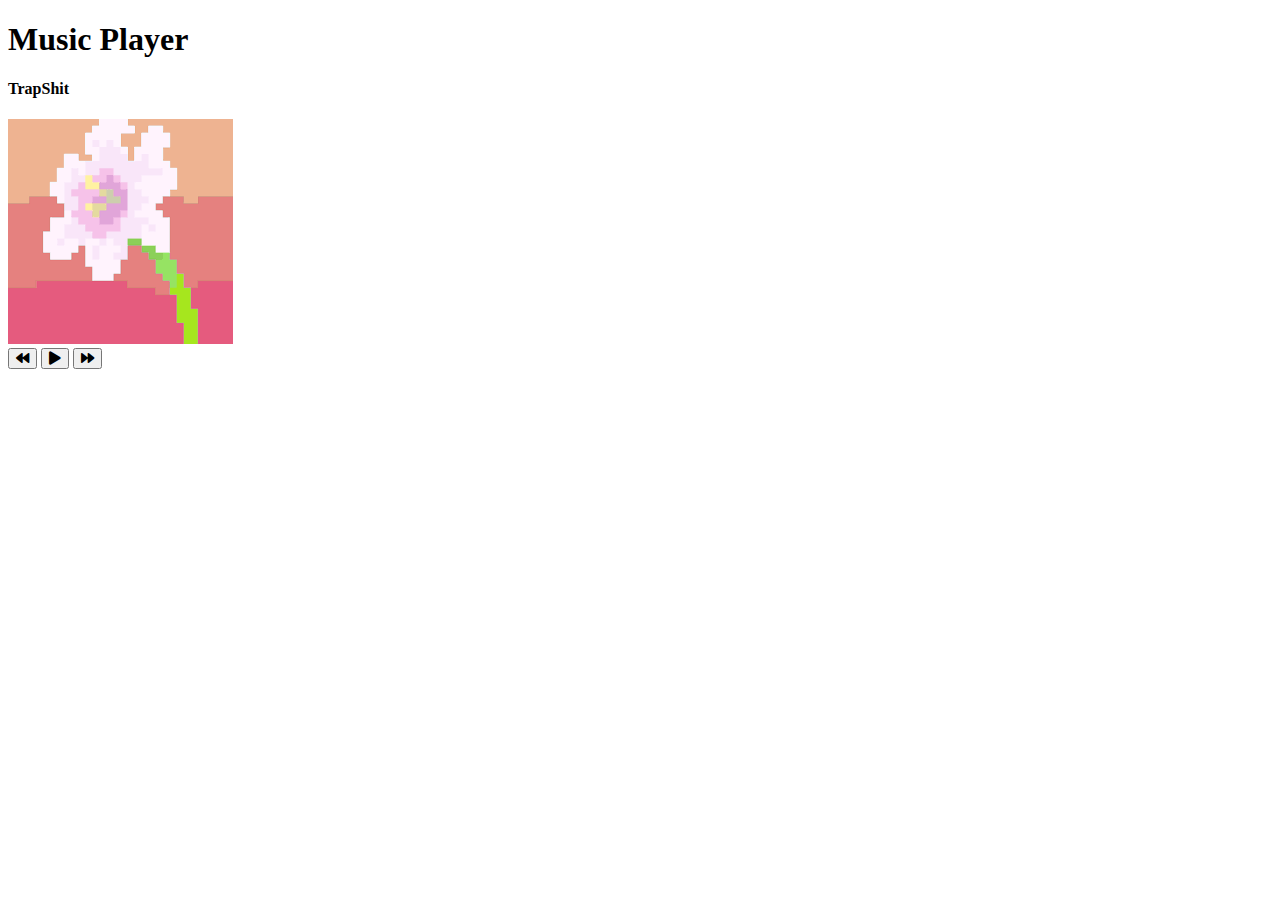
==== Music Player v1.1/index.html @ 8a471878 "Created simple html file" ====
<!DOCTYPE html>
<html lang="en" dir="ltr">
  <head>
    <meta charset="utf-8">
    <link rel="stylesheet" href="styles.css">
    <link rel="stylesheet" href="https://cdnjs.cloudflare.com/ajax/libs/font-awesome/5.15.3/css/all.min.css">
    <title>Music Player</title>
  </head>
  <body>
    <h1>Music Player</h1>
    <div class="music-container">
      <div class="music-info">
        <h4 id="title">TrapShit</h4>
        <div class="progress-container">
          <div class="progress"></div>
        </div>
      </div>

      <audio src="files/track.mp3" id="audio"></audio>
      
      <div class="img-container">
        <img src="files/thumbnail.png" id="thumbnail" alt="Thumbnail">
      </div>


      <div class="controls">
        <button id="prev" type="button" name="button" class="action-btn">
          <i class="fas fa-backward"></i>
        </button>
        <button id="play" type="button" name="button" class="action-btn action-btn-bigger">
          <i class="fas fa-play"></i>
        </button>
        <button id="next" type="button" name="button" class="action-btn">
          <i class="fas fa-forward"></i>
        </button>
      </div>
    </div>

    <script type="text/javascript" src="index.js"></script>
  </body>
</html>
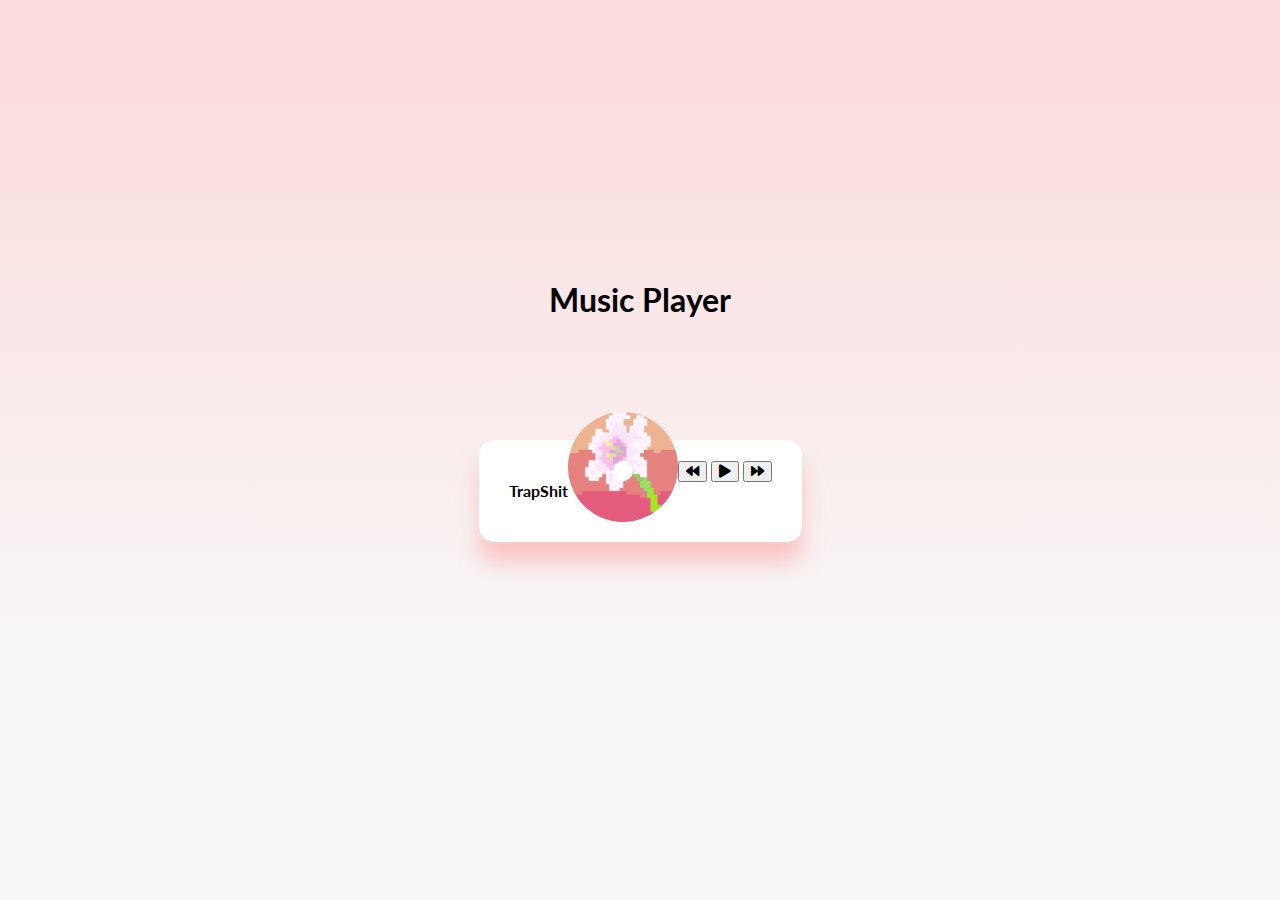
==== commit 4a0acb44: "Updated index.html" ====
--- a/Music Player v1.1/index.html
+++ b/Music Player v1.1/index.html
@@ -17,7 +17,7 @@
       </div>
 
       <audio src="files/track.mp3" id="audio"></audio>
-      
+
       <div class="img-container">
         <img src="files/thumbnail.png" id="thumbnail" alt="Thumbnail">
       </div>
--- a/Music Player v1.1/styles.css
+++ b/Music Player v1.1/styles.css
@@ -0,0 +1,78 @@
+@import url('https://fonts.googleapis.com/css2?family=Lato:wght@300&display=swap');
+
+* {
+  box-sizing: border-box;
+}
+
+body {
+  height: 100vh;
+  margin: 0;
+  font-family: 'Lato', sans-serif;
+
+  background-image: linear-gradient(
+    0deg,
+    rgb(247, 247, 247) 23.8%,
+    rgb(252, 221, 221) 92%
+  );
+
+  display: flex;
+  flex-direction: column;
+  align-items: center;
+  justify-content: center;
+}
+
+.music-container {
+  background-color: white;
+  border-radius: 15px;
+  box-shadow: 0 20px 20px 0 rgba(252, 169, 169, 0.6);
+  display: flex;
+  padding: 20px 30px;
+  position: relative;
+  margin: 100px 0;
+  z-index: 10;
+}
+
+.img-container {
+  position: relative;
+  width: 110px;
+}
+
+.img-container::after {
+  content: '';
+  background-color: white;
+  height: 20px;
+  width: 20px;
+  position: absolute;
+  left: 50%;
+  bottom: 50%;
+  border-radius: 50%;
+
+  transform: translate(-50%, -50%);
+}
+
+.img-container img {
+  width: inherit;
+  height: 110px;
+  border-radius: 50%;
+  object-fit: cover;
+  position: absolute;
+  bottom: 0;
+  left: 0;
+
+  animation: rotate 3s linear infinite;
+  animation-play-state: paused;
+}
+
+.music-container.play .img-container img{
+  animation-play-state: running;
+}
+
+@keyframes rotate {
+  from {
+    transform: rotate(0deg);
+  }
+
+  to {
+    transform: rotate(360deg);
+  }
+}
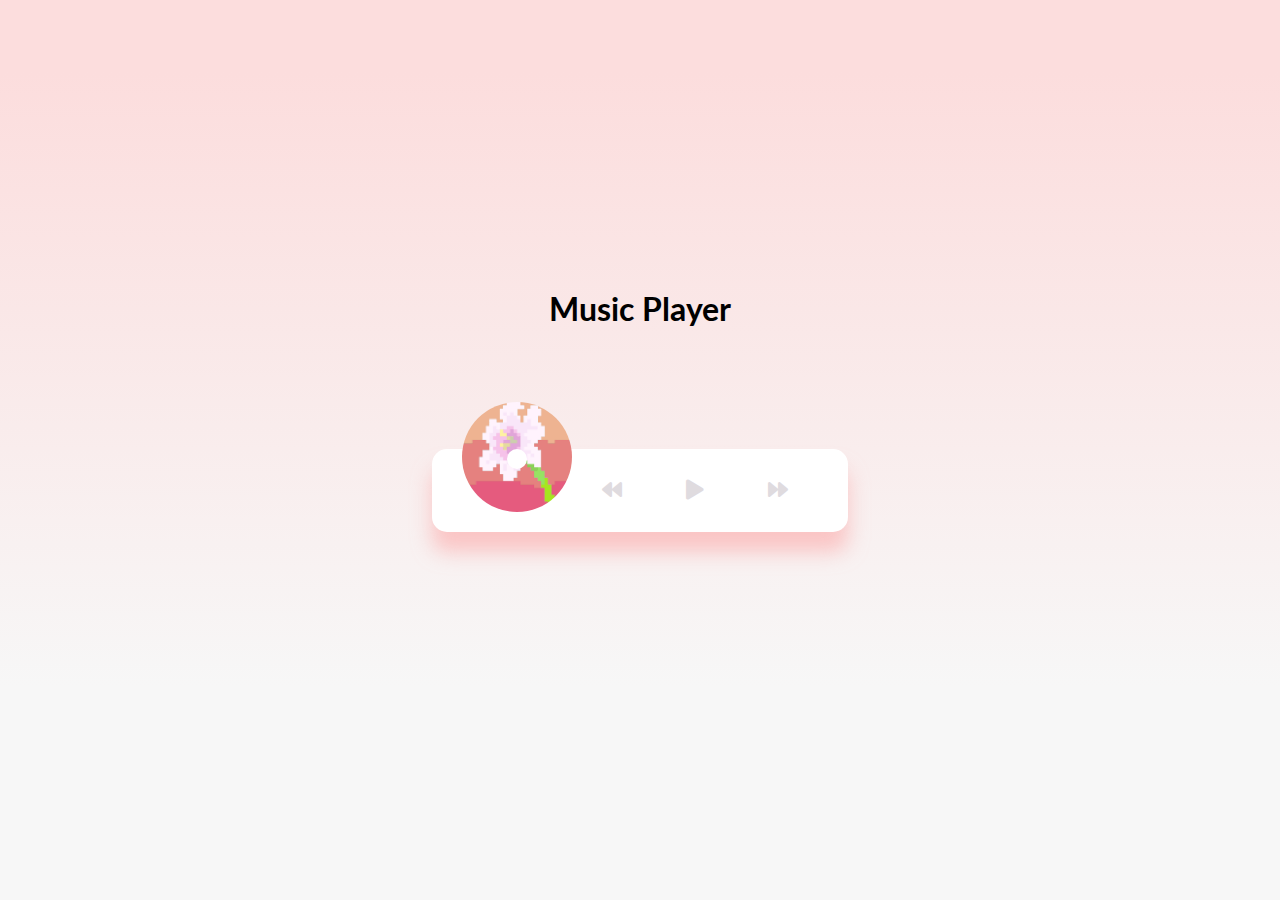
==== commit 435cedf8: "Update index.html" ====
--- a/Music Player v1.1/index.html
+++ b/Music Player v1.1/index.html
@@ -10,7 +10,7 @@
     <h1>Music Player</h1>
     <div class="music-container">
       <div class="music-info">
-        <h4 id="title">TrapShit</h4>
+        <h4 id="title">Song Title</h4>
         <div class="progress-container">
           <div class="progress"></div>
         </div>
--- a/Music Player v1.1/styles.css
+++ b/Music Player v1.1/styles.css
@@ -47,7 +47,7 @@
   bottom: 50%;
   border-radius: 50%;
 
-  transform: translate(-50%, -50%);
+  transform: translate(-50%, -110%);
 }
 
 .img-container img {
@@ -67,6 +67,72 @@
   animation-play-state: running;
 }
 
+.navigation {
+  display: flex;
+  align-items: center;
+  justify-content: center;
+  z-index: 1;
+}
+
+.action-btn {
+  background-color: white;
+  border: 0;
+  color: #dfdbdf;
+  font-size: 20px;
+  cursor: pointer;
+  padding: 10px;
+  margin: 0 20px;
+}
+
+.action-btn-big {
+  color: #cdc2d0;
+  font-size: 30px;
+}
+
+.action-btn:focus {
+  outline: 0;
+}
+
+.music-info {
+  background-color: rgba(255, 255, 255, 0.5);
+  border-radius: 15px 15px 0 0;
+  position: absolute;
+  top: 0;
+  left: 20px;
+  width: calc(100% - 40px);
+  opacity: 0;
+  transform: translateY(0%);
+  padding: 10px 10px 10px 150px;
+  transition: transform 0.3s ease-in, opacity 0.3s ease-in;
+}
+
+.music-info h4 {
+  margin: 0;
+}
+
+.music-container.play .music-info {
+  opacity: 1;
+  transform: translateY(-100%);
+}
+
+.progress-container {
+  background: white;
+  border-radius: 5px;
+  cursor: pointer;
+  margin: 10px 0;
+  height: 4px;
+  width: 100%;
+}
+
+.progress {
+  background-color: #fe8daa;
+  border-radius: 5px;
+  height: 100%;
+  width: 0%;
+  transition: width 0.1s linear;
+
+}
+
 @keyframes rotate {
   from {
     transform: rotate(0deg);
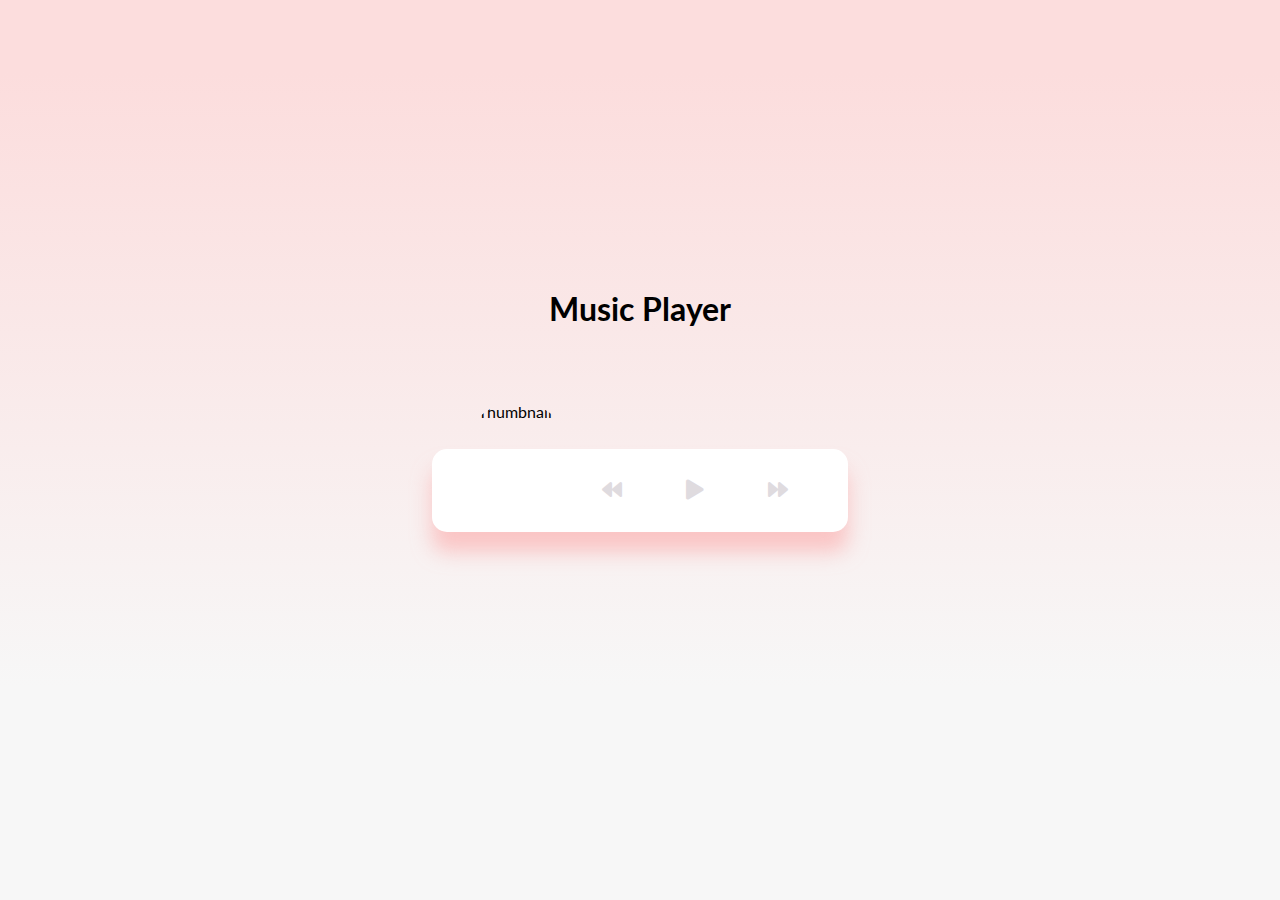
==== commit ecd1c394: "Removed static audio track and thumbnail" ====
--- a/Music Player v1.1/index.html
+++ b/Music Player v1.1/index.html
@@ -16,10 +16,10 @@
         </div>
       </div>
 
-      <audio src="files/track.mp3" id="audio"></audio>
+      <audio src="" id="audio"></audio>
 
       <div class="img-container">
-        <img src="files/thumbnail.png" id="thumbnail" alt="Thumbnail">
+        <img src="" id="thumbnail" alt="Thumbnail">
       </div>
 
 
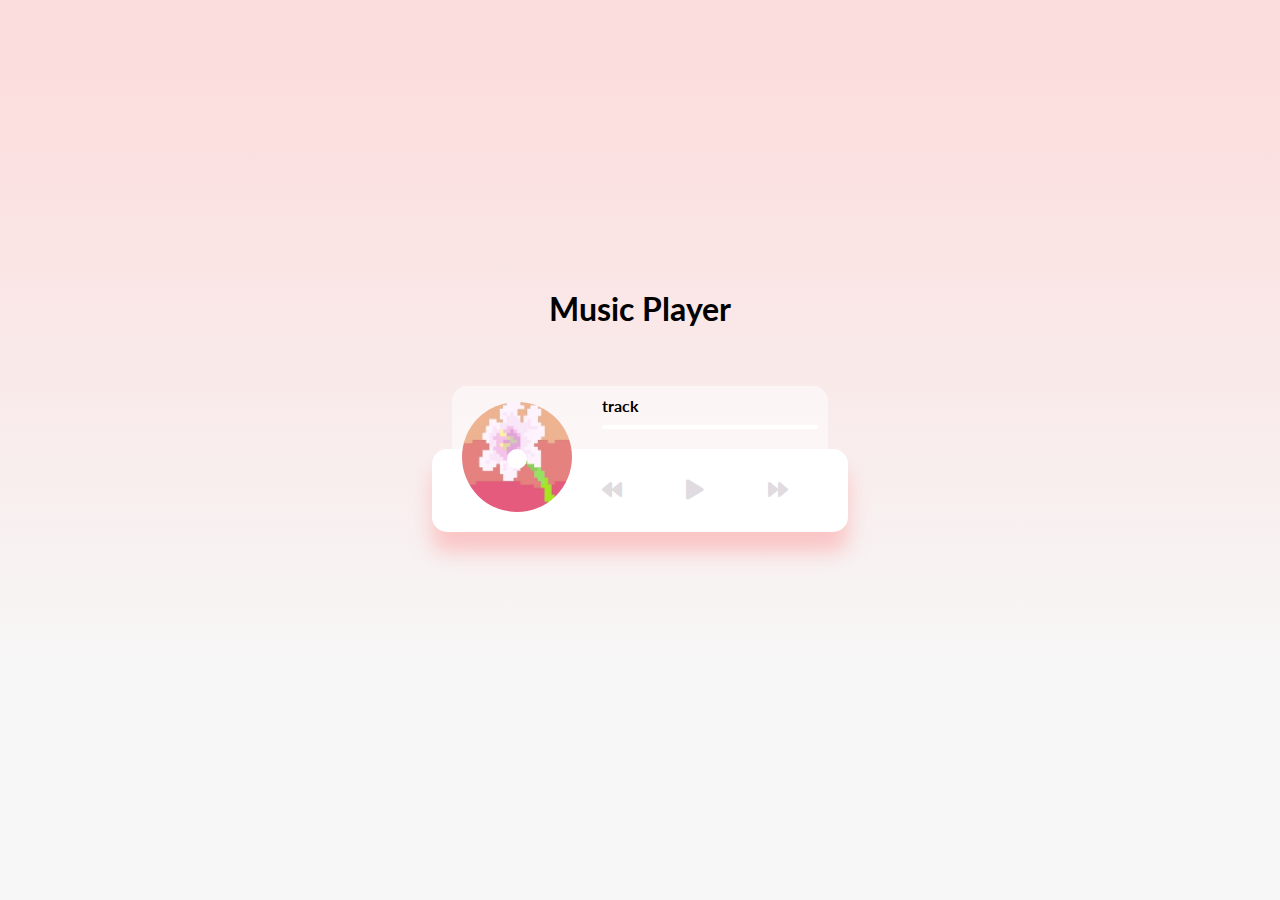
==== commit d6676976: "Added IDs" ====
--- a/Music Player v1.1/index.html
+++ b/Music Player v1.1/index.html
@@ -8,18 +8,18 @@
   </head>
   <body>
     <h1>Music Player</h1>
-    <div class="music-container">
+    <div class="music-container play" id="music-container">
       <div class="music-info">
         <h4 id="title">Song Title</h4>
         <div class="progress-container">
-          <div class="progress"></div>
+          <div class="progress" id="progress"></div>
         </div>
       </div>
 
-      <audio src="" id="audio"></audio>
+      <audio src="files/track.mp3" id="audio"></audio>
 
       <div class="img-container">
-        <img src="" id="thumbnail" alt="Thumbnail">
+        <img src="files/track.jpg" id="thumbnail" alt="Thumbnail">
       </div>
 
 
@@ -36,6 +36,6 @@
       </div>
     </div>
 
-    <script type="text/javascript" src="index.js"></script>
+    <script src="index.js"></script>
   </body>
 </html>
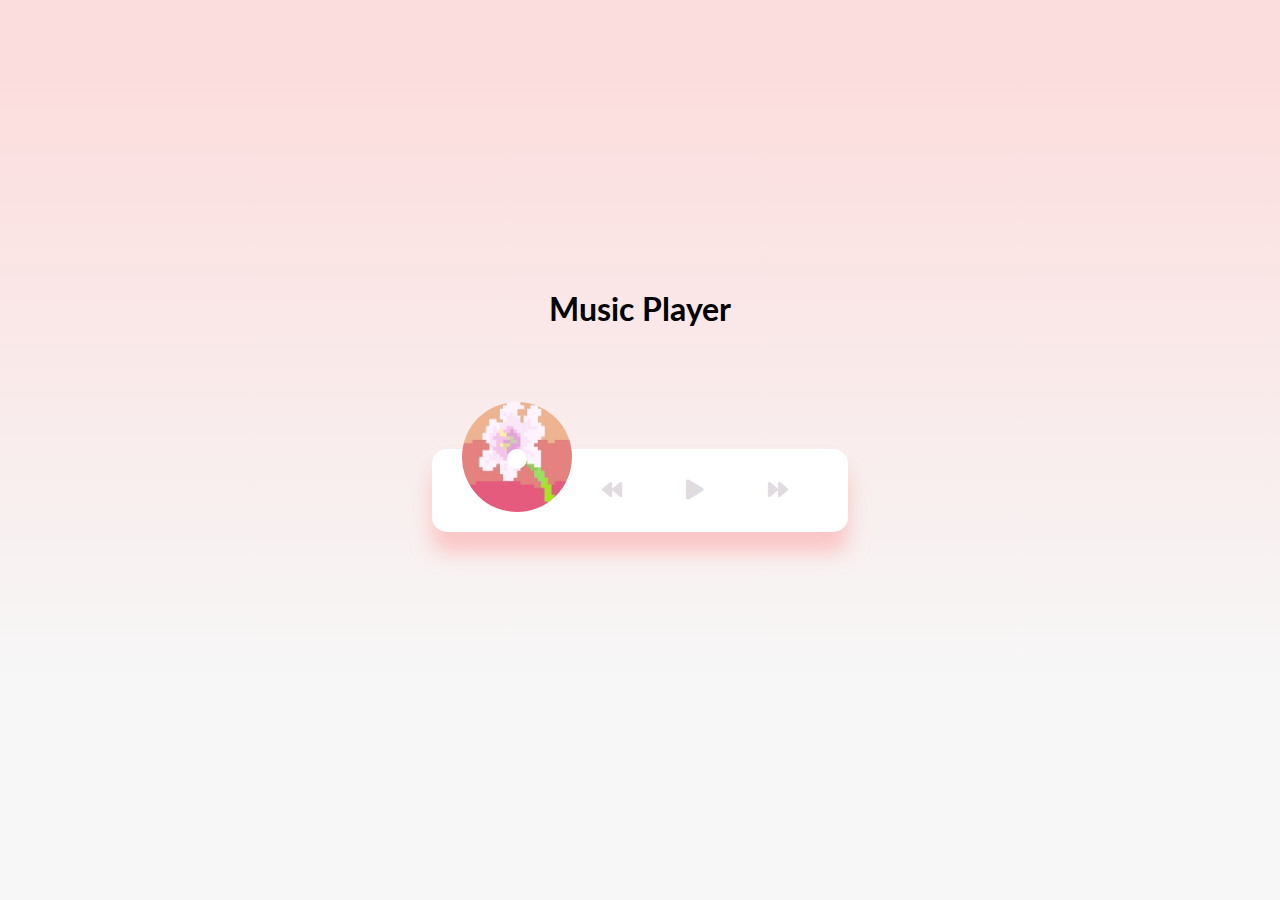
==== commit 359b410e: "Removed play class" ====
--- a/Music Player v1.1/index.html
+++ b/Music Player v1.1/index.html
@@ -8,7 +8,7 @@
   </head>
   <body>
     <h1>Music Player</h1>
-    <div class="music-container play" id="music-container">
+    <div class="music-container" id="music-container">
       <div class="music-info">
         <h4 id="title">Song Title</h4>
         <div class="progress-container">
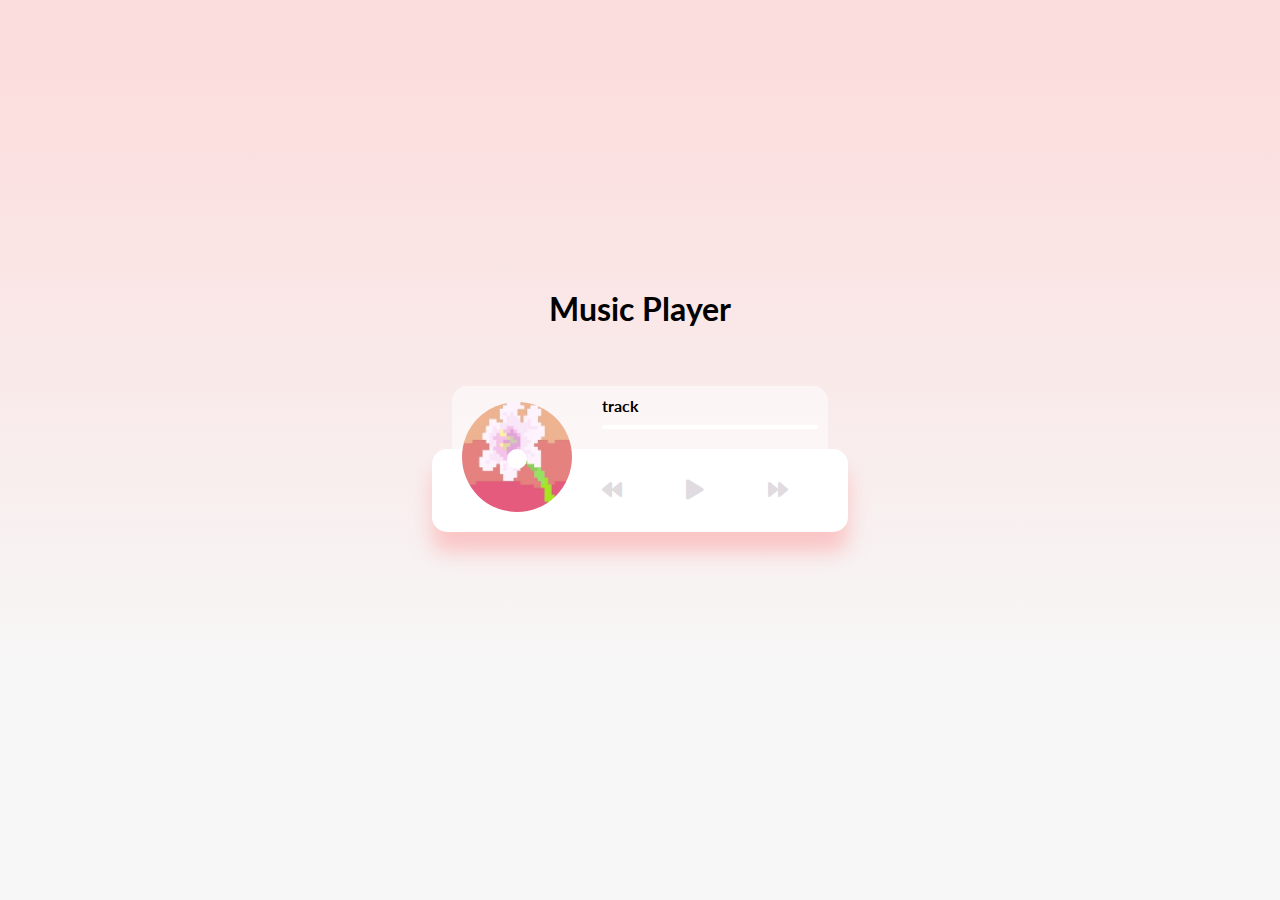
==== commit 57cfa111: "Final update" ====
--- a/Music Player v1.1/index.html
+++ b/Music Player v1.1/index.html
@@ -8,7 +8,7 @@
   </head>
   <body>
     <h1>Music Player</h1>
-    <div class="music-container" id="music-container">
+    <div class="music-container play" id="music-container">
       <div class="music-info">
         <h4 id="title">Song Title</h4>
         <div class="progress-container">
--- a/Music Player v1.1/styles.css
+++ b/Music Player v1.1/styles.css
@@ -67,6 +67,10 @@
   animation-play-state: running;
 }
 
+.music-container.pause .img-container img{
+  animation-play-state: paused;
+}
+
 .navigation {
   display: flex;
   align-items: center;
@@ -84,9 +88,13 @@
   margin: 0 20px;
 }
 
+.action-btn:hover {
+  color: #333333;
+}
+
 .action-btn-big {
   color: #cdc2d0;
-  font-size: 30px;
+  font-size: 40px;
 }
 
 .action-btn:focus {
